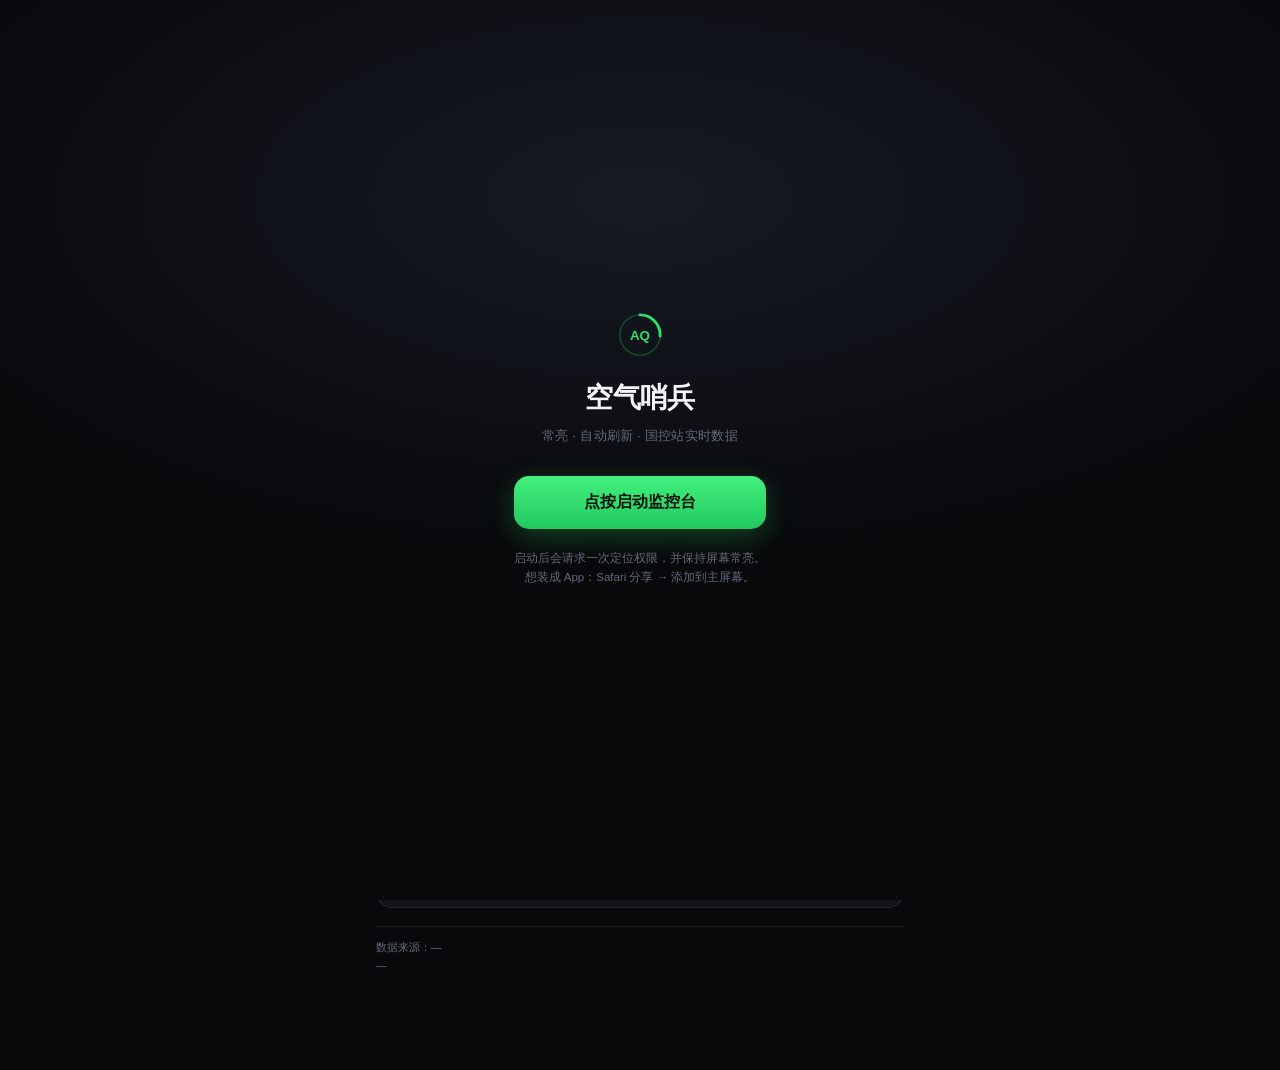
==== source/web/index.html @ c018f857 "docs: full project background + home handover; add source tree and home snapshot producer scripts" ====
<!DOCTYPE html>
<html lang="zh-CN">
<head>
<meta charset="utf-8">
<meta name="viewport" content="width=device-width, initial-scale=1, maximum-scale=1, user-scalable=no, viewport-fit=cover">
<title>空气哨兵 · 实时空气质量</title>
<meta name="description" content="iPhone 常亮实时空气质量看板，自动刷新，无需下拉。">
<meta name="theme-color" content="#08090b">
<meta name="apple-mobile-web-app-capable" content="yes">
<meta name="mobile-web-app-capable" content="yes">
<meta name="apple-mobile-web-app-status-bar-style" content="black-translucent">
<meta name="apple-mobile-web-app-title" content="空气哨兵">
<meta name="format-detection" content="telephone=no">
<link rel="apple-touch-icon" href="icon-192.png">
<link rel="icon" type="image/png" sizes="192x192" href="icon-192.png">
<link rel="icon" type="image/svg+xml" href="icon.svg">
<link rel="manifest" href="manifest.webmanifest">
<link rel="stylesheet" href="styles.css">
</head>
<body>

<!-- iOS 常亮保活：无声循环视频，不可见、不占位 -->
<video id="wake-video" playsinline webkit-playsinline muted loop preload="auto" aria-hidden="true" tabindex="-1"></video>

<div id="glow" aria-hidden="true"></div>

<!-- 首屏启动层：iOS 的常亮/视频保活与定位授权都需要一次用户手势 -->
<div id="boot" class="boot">
  <div class="boot-inner">
    <div class="boot-mark" aria-hidden="true">
      <svg viewBox="0 0 48 48" width="46" height="46">
        <circle cx="24" cy="24" r="21" fill="none" stroke="currentColor" stroke-width="1.5" opacity="0.28"></circle>
        <circle cx="24" cy="24" r="21" fill="none" stroke="currentColor" stroke-width="3" stroke-linecap="round"
                stroke-dasharray="34 98" transform="rotate(-90 24 24)"></circle>
        <text x="24" y="29" text-anchor="middle" font-size="14" font-weight="700" fill="currentColor"
              font-family="-apple-system, sans-serif">AQ</text>
      </svg>
    </div>
    <h1 class="boot-title">空气哨兵</h1>
    <p class="boot-sub">常亮 · 自动刷新 · 国控站实时数据</p>
    <button id="boot-btn" class="boot-btn" type="button">点按启动监控台</button>
    <p class="boot-note">
      启动后会请求一次定位权限，并保持屏幕常亮。<br>
      想装成 App：Safari 分享 → 添加到主屏幕。
    </p>
  </div>
</div>

<div id="app">

  <header id="topbar">
    <div class="loc-block">
      <div id="loc-name" class="loc-name">定位中…</div>
      <div id="loc-sub" class="loc-sub">正在获取你的位置</div>
    </div>
    <div class="live-block">
      <div class="ring-wrap" title="距下次自动刷新">
        <svg class="ring" viewBox="0 0 40 40" aria-hidden="true">
          <circle class="ring-bg" cx="20" cy="20" r="16"></circle>
          <circle class="ring-fg" id="ring-fg" cx="20" cy="20" r="16"></circle>
        </svg>
        <span id="ring-dot" class="ring-dot"></span>
      </div>
      <div class="live-text">
        <span id="live-label" class="live-label">自动刷新</span>
        <span id="live-count" class="live-count">--:--</span>
      </div>
    </div>
  </header>

  <div id="banner" class="banner" hidden></div>

  <main id="main">

    <section class="hero" id="hero">
      <div class="hero-top">
        <span class="hero-kicker" id="std-label">中国标准 AQI</span>
      </div>
      <div class="aqi-row">
        <div class="aqi-num" id="aqi-num">--</div>
        <div class="aqi-side">
          <div class="aqi-level" id="aqi-level">加载中</div>
          <div class="aqi-alt" id="aqi-alt"></div>
          <div class="aqi-primary" id="aqi-primary"></div>
        </div>
      </div>
      <div class="aqi-scale" id="aqi-scale" aria-hidden="true">
        <span data-lv="0"></span><span data-lv="1"></span><span data-lv="2"></span>
        <span data-lv="3"></span><span data-lv="4"></span><span data-lv="5"></span>
      </div>
      <p class="aqi-advice" id="aqi-advice">正在连接数据源…</p>
      <div class="aqi-stamp" id="aqi-stamp"></div>
    </section>

    <section class="grid6" id="grid6"></section>

    <section class="panel">
      <div class="panel-head">
        <h2>过去 24 小时</h2>
        <span class="panel-note" id="note-24">AQI 逐小时</span>
      </div>
      <div class="chart-box">
        <canvas id="chart24"></canvas>
      </div>
    </section>

    <section class="panel">
      <div class="panel-head">
        <h2 id="fc-title">未来 7 天</h2>
        <span class="panel-note">PM2.5 / PM10 / O₃ 日均区间</span>
      </div>
      <div id="trend7" class="trend7"></div>
      <div class="seg seg-mini" id="seg-fc">
        <button type="button" data-v="pm25" class="on">PM2.5</button>
        <button type="button" data-v="pm10">PM10</button>
        <button type="button" data-v="o3">臭氧</button>
      </div>
      <p class="panel-foot" id="fc-foot">这是逐日区间预报（min / avg / max），不是国控站实测值。国控站只发布已发生的实测数据，本身不提供预报。</p>
    </section>

    <section class="panel" id="wx-panel" hidden>
      <div class="panel-head">
        <h2>现场气象</h2>
        <span class="panel-note">辅助判读</span>
      </div>
      <div id="wx-grid" class="wx-grid"></div>
      <p class="panel-foot" id="wx-foot">现场气象与空气质量同一路国控站发布数据，用于解释污染的扩散与累积条件。</p>
    </section>

    <footer id="foot">
      <div id="src-line">数据来源：—</div>
      <div id="meta-line">—</div>
    </footer>

  </main>

</div>

<!-- 悬浮按钮必须位于 #app 之外：#app 带防烧屏 transform，会成为 fixed 的定位祖先 -->
<button id="gear" class="gear" type="button" aria-label="设置">
  <svg viewBox="0 0 24 24" width="20" height="20" aria-hidden="true">
    <path fill="currentColor" d="M12 8.5A3.5 3.5 0 1 0 12 15.5A3.5 3.5 0 1 0 12 8.5Zm0 5.2A1.7 1.7 0 1 1 12 10.3a1.7 1.7 0 0 1 0 3.4Z"/>
    <path fill="currentColor" d="M19.4 13.0a1.2 1.2 0 0 0 .7-1.1v-1.8a1.2 1.2 0 0 0-.7-1.1l-1.3-.5a6.4 6.4 0 0 0-.5-1.2l.5-1.3a1.2 1.2 0 0 0-.2-1.3l-1.3-1.3a1.2 1.2 0 0 0-1.3-.2l-1.3.5a6.4 6.4 0 0 0-1.2-.5L12 2.6a1.2 1.2 0 0 0-1.1-.7H9.1a1.2 1.2 0 0 0-1.1.7l-.5 1.3a6.4 6.4 0 0 0-1.2.5l-1.3-.5a1.2 1.2 0 0 0-1.3.2L2.4 5.4a1.2 1.2 0 0 0-.2 1.3l.5 1.3a6.4 6.4 0 0 0-.5 1.2l-1.3.5a1.2 1.2 0 0 0-.7 1.1v1.8a1.2 1.2 0 0 0 .7 1.1l1.3.5a6.4 6.4 0 0 0 .5 1.2l-.5 1.3a1.2 1.2 0 0 0 .2 1.3l1.3 1.3a1.2 1.2 0 0 0 1.3.2l1.3-.5a6.4 6.4 0 0 0 1.2.5l.5 1.3a1.2 1.2 0 0 0 1.1.7h1.8a1.2 1.2 0 0 0 1.1-.7l.5-1.3a6.4 6.4 0 0 0 1.2-.5l1.3.5a1.2 1.2 0 0 0 1.3-.2l1.3-1.3a1.2 1.2 0 0 0 .2-1.3l-.5-1.3a6.4 6.4 0 0 0 .5-1.2l1.3-.5ZM12 16.9A4.9 4.9 0 1 1 12 7.1a4.9 4.9 0 0 1 0 9.8Z"/>
  </svg>
</button>

<button id="refresh-btn" class="refresh-btn" type="button" aria-label="立即刷新">
  <svg viewBox="0 0 24 24" width="20" height="20" aria-hidden="true">
    <path fill="currentColor" d="M12 5V2L7 6l5 4V7a5 5 0 1 1-5 5H5a7 7 0 1 0 7-7Z"/>
  </svg>
</button>

<div id="sheet" class="sheet" hidden>
  <div class="sheet-backdrop" data-close></div>
  <div class="sheet-body" role="dialog" aria-modal="true" aria-label="设置">
    <div class="sheet-grip"></div>
    <h2 class="sheet-title">显示与刷新</h2>

    <div class="field">
      <div class="field-label">自动刷新间隔</div>
      <div class="seg" id="seg-interval">
        <button type="button" data-v="60">1 分钟</button>
        <button type="button" data-v="300">5 分钟</button>
        <button type="button" data-v="600">10 分钟</button>
        <button type="button" data-v="1800">30 分钟</button>
      </div>
      <p class="field-hint">国控站实测值本身约每小时更新一次，刷新更快只是更早拿到新数据。</p>
    </div>

    <div class="field">
      <div class="field-label">评价标准</div>
      <div class="seg" id="seg-std">
        <button type="button" data-v="cn">中国 HJ 633-2012</button>
        <button type="button" data-v="us">美国 US EPA</button>
      </div>
      <p class="field-hint">同一份浓度数据，两套标准的分级限值不同，美标通常更严。</p>
    </div>

    <div class="field">
      <div class="field-label">屏幕常亮</div>
      <div class="row-switch">
        <div class="row-text">
          <div class="row-title">保持屏幕不熄灭</div>
          <div class="row-sub" id="wake-status">未启用</div>
        </div>
        <button type="button" id="sw-wake" class="switch" role="switch" aria-checked="false" aria-label="保持屏幕不熄灭"><span></span></button>
      </div>
      <p class="field-hint">iPhone 网页无法调用系统常亮接口，这里用一段无声循环视频保活。会略微增加发热和耗电。</p>
    </div>

    <div class="field">
      <div class="field-label">防烧屏微位移</div>
      <div class="row-switch">
        <div class="row-text">
          <div class="row-title">每分钟轻微移动画面</div>
          <div class="row-sub">OLED 屏长时间显示静止内容会留残影</div>
        </div>
        <button type="button" id="sw-shift" class="switch" role="switch" aria-checked="true" aria-label="防烧屏微位移"><span></span></button>
      </div>
    </div>

    <div class="field">
      <div class="field-label">现场气象</div>
      <div class="row-switch">
        <div class="row-text">
          <div class="row-title">显示温湿度与风力</div>
          <div class="row-sub">帮助判断污染扩散条件</div>
        </div>
        <button type="button" id="sw-wx" class="switch" role="switch" aria-checked="true" aria-label="显示现场气象"><span></span></button>
      </div>
    </div>

    <div class="field">
      <div class="field-label">免密钥备用源</div>
      <div class="row-switch">
        <div class="row-text">
          <div class="row-title">官方不可用时用模式数据兜底</div>
          <div class="row-sub">关闭后，未配置官方 token 时页面不显示任何数字</div>
        </div>
        <button type="button" id="sw-fallback" class="switch" role="switch" aria-checked="true" aria-label="免密钥备用源"><span></span></button>
      </div>
      <p class="field-hint">备用源是 Open-Meteo 的卫星+模式推算值，显示时会明确标注；官方国控站数据接通后自动优先使用官方。</p>
    </div>

    <div class="field">
      <div class="field-label">位置</div>
      <div class="loc-actions">
        <button type="button" id="btn-relocate" class="btn">重新定位</button>
        <button type="button" id="btn-manual" class="btn btn-ghost">手动指定城市</button>
      </div>
      <div id="manual-box" class="manual-box" hidden>
        <input id="manual-input" type="text" inputmode="search" autocomplete="off" placeholder="输入城市或区县名，如：杭州西湖区">
        <button type="button" id="btn-manual-go" class="btn">确定</button>
      </div>
      <p class="field-hint" id="loc-hint">定位失败时会自动回退到上次成功的位置。</p>
    </div>

    <div class="field">
      <div class="field-label">运行状态</div>
      <div class="diag" id="diag"></div>
    </div>

    <button type="button" class="btn btn-wide" data-close>完成</button>
  </div>
</div>

<script src="app.js"></script>
</body>
</html>
---- source/web/styles.css ----
/* 空气哨兵 AirSentinel — 夜间观测站仪表 */

:root {
  --bg: #08090b;
  --surface: #11131a;
  --surface-2: #171a22;
  --line: rgba(255, 255, 255, 0.08);
  --line-strong: rgba(255, 255, 255, 0.16);
  --text: #f2f4f8;
  --text-2: #99a0ae;
  --text-3: #626a78;
  --aqi: #4a5060;
  --safe-top: env(safe-area-inset-top, 0px);
  --safe-bottom: env(safe-area-inset-bottom, 0px);
  --safe-left: env(safe-area-inset-left, 0px);
  --safe-right: env(safe-area-inset-right, 0px);
}

* { box-sizing: border-box; -webkit-tap-highlight-color: transparent; }

html, body {
  margin: 0;
  padding: 0;
  background: var(--bg);
  color: var(--text);
  font-family: -apple-system, BlinkMacSystemFont, "SF Pro Text", "PingFang SC",
    "Helvetica Neue", "Microsoft YaHei", sans-serif;
  font-size: 15px;
  line-height: 1.45;
  -webkit-font-smoothing: antialiased;
  -webkit-text-size-adjust: 100%;
  overscroll-behavior-y: none;
}

body {
  min-height: 100vh;
  min-height: 100dvh;
}

#wake-video {
  position: fixed;
  top: -1px;
  left: -1px;
  width: 1px;
  height: 1px;
  opacity: 0;
  pointer-events: none;
  z-index: -1;
}

/* 顶部主色漫射光 */
#glow {
  position: fixed;
  inset: 0;
  pointer-events: none;
  z-index: 0;
  background:
    radial-gradient(120% 55% at 50% -12%, color-mix(in srgb, var(--aqi) 42%, transparent) 0%, transparent 62%),
    radial-gradient(90% 40% at 50% 0%, color-mix(in srgb, var(--aqi) 16%, transparent) 0%, transparent 70%);
  transition: background 1.2s ease;
  will-change: background;
}

#app {
  position: relative;
  z-index: 1;
  max-width: 560px;
  margin: 0 auto;
  padding: calc(var(--safe-top) + 10px) calc(16px + var(--safe-right)) calc(var(--safe-bottom) + 96px) calc(16px + var(--safe-left));
  transition: transform 1.6s cubic-bezier(.4, 0, .2, 1);
  will-change: transform;
}

/* ---------- 顶栏 ---------- */
#topbar {
  display: flex;
  align-items: flex-start;
  justify-content: space-between;
  gap: 12px;
  min-height: 46px;
}

.loc-block { min-width: 0; flex: 1; }

.loc-name {
  font-size: 19px;
  font-weight: 600;
  letter-spacing: -0.01em;
  white-space: nowrap;
  overflow: hidden;
  text-overflow: ellipsis;
}

.loc-sub {
  font-size: 12px;
  color: var(--text-3);
  margin-top: 2px;
  white-space: nowrap;
  overflow: hidden;
  text-overflow: ellipsis;
  font-variant-numeric: tabular-nums;
}

.live-block {
  display: flex;
  align-items: center;
  gap: 8px;
  flex-shrink: 0;
  padding-top: 2px;
}

.ring-wrap { position: relative; width: 30px; height: 30px; }

.ring { width: 30px; height: 30px; transform: rotate(-90deg); display: block; }

.ring-bg { fill: none; stroke: rgba(255, 255, 255, 0.10); stroke-width: 3; }

.ring-fg {
  fill: none;
  stroke: var(--aqi);
  stroke-width: 3;
  stroke-linecap: round;
  stroke-dasharray: 100.53;
  stroke-dashoffset: 0;
  transition: stroke 1.2s ease;
}

.ring-dot {
  position: absolute;
  top: 50%;
  left: 50%;
  width: 5px;
  height: 5px;
  margin: -2.5px 0 0 -2.5px;
  border-radius: 50%;
  background: var(--aqi);
  transition: background 1.2s ease;
}

.ring-dot.pulse { animation: pulse 2.4s ease-in-out infinite; }

@keyframes pulse {
  0%, 100% { opacity: 1; transform: scale(1); }
  50% { opacity: 0.35; transform: scale(0.72); }
}

.live-text { display: flex; flex-direction: column; align-items: flex-end; line-height: 1.15; }

.live-label { font-size: 10px; color: var(--text-3); letter-spacing: 0.02em; }

.live-count {
  font-size: 13px;
  font-weight: 600;
  font-variant-numeric: tabular-nums;
  color: var(--text-2);
}

/* ---------- 横幅 ---------- */
.banner {
  margin-top: 12px;
  padding: 10px 12px;
  border-radius: 12px;
  font-size: 12.5px;
  line-height: 1.5;
  border: 1px solid transparent;
  display: flex;
  gap: 8px;
  align-items: flex-start;
}

.banner::before {
  content: "";
  flex-shrink: 0;
  width: 6px;
  height: 6px;
  border-radius: 50%;
  margin-top: 6px;
  background: currentColor;
}

.banner.warn { background: rgba(255, 176, 32, 0.12); border-color: rgba(255, 176, 32, 0.3); color: #ffc861; }
.banner.err  { background: rgba(255, 77, 79, 0.12); border-color: rgba(255, 77, 79, 0.32); color: #ff8b8c; }
.banner.info { background: rgba(64, 158, 255, 0.12); border-color: rgba(64, 158, 255, 0.3); color: #79bcff; }

.banner b { font-weight: 600; }

/* ---------- Hero ---------- */
.hero { margin-top: 6px; padding: 14px 0 6px; }

.hero-top { display: flex; justify-content: space-between; align-items: center; }

.hero-kicker {
  font-size: 11px;
  color: var(--text-3);
  letter-spacing: 0.08em;
  text-transform: uppercase;
}

.aqi-row {
  display: flex;
  align-items: baseline;
  gap: 14px;
  margin-top: -6px;
}

.aqi-num {
  font-size: clamp(92px, 32vw, 150px);
  font-weight: 600;
  letter-spacing: -0.055em;
  line-height: 0.92;
  color: var(--aqi);
  font-variant-numeric: tabular-nums;
  transition: color 1.2s ease;
  text-shadow: 0 0 48px color-mix(in srgb, var(--aqi) 34%, transparent);
  min-width: 2ch;
}

.aqi-num.tick { animation: tick 0.55s cubic-bezier(.2, .8, .3, 1); }

@keyframes tick {
  0% { transform: translateY(7px); opacity: 0.35; }
  100% { transform: translateY(0); opacity: 1; }
}

.aqi-side { flex: 1; min-width: 0; padding-bottom: 8px; }

.aqi-level {
  font-size: 26px;
  font-weight: 650;
  letter-spacing: -0.01em;
  color: var(--text);
  line-height: 1.1;
}

.aqi-alt {
  margin-top: 6px;
  font-size: 11.5px;
  color: var(--text-3);
  font-variant-numeric: tabular-nums;
  line-height: 1.4;
}

.aqi-alt b { color: var(--text-2); font-weight: 600; }

.aqi-primary {
  margin-top: 7px;
  font-size: 12.5px;
  color: var(--text-2);
}

.aqi-primary .chip {
  display: inline-block;
  padding: 2px 8px;
  border-radius: 6px;
  background: var(--surface-2);
  border: 1px solid var(--line);
  color: var(--text);
  font-weight: 600;
  font-size: 11.5px;
  margin-right: 5px;
}

/* 六级色标 */
.aqi-scale {
  display: flex;
  gap: 3px;
  margin-top: 14px;
  height: 4px;
}

.aqi-scale span {
  flex: 1;
  border-radius: 2px;
  background: var(--line-strong);
  opacity: 0.32;
  transition: opacity 0.5s ease, transform 0.5s ease;
}

.aqi-scale span[data-lv="0"] { background: #2ee06a; }
.aqi-scale span[data-lv="1"] { background: #f2d024; }
.aqi-scale span[data-lv="2"] { background: #ff8f3c; }
.aqi-scale span[data-lv="3"] { background: #ff4d4f; }
.aqi-scale span[data-lv="4"] { background: #c45cff; }
.aqi-scale span[data-lv="5"] { background: #a03054; }

.aqi-scale span.on { opacity: 1; transform: scaleY(1.9); }

.aqi-advice {
  margin: 14px 0 0;
  font-size: 13.5px;
  line-height: 1.62;
  color: var(--text-2);
}

.aqi-stamp {
  margin-top: 10px;
  font-size: 11.5px;
  color: var(--text-3);
  font-variant-numeric: tabular-nums;
}

/* ---------- 六项污染物 ---------- */
.grid6 {
  display: grid;
  grid-template-columns: repeat(3, 1fr);
  gap: 8px;
  margin-top: 20px;
}

.pcell {
  background: var(--surface);
  border: 1px solid var(--line);
  border-radius: 13px;
  padding: 10px 11px 11px;
  position: relative;
  overflow: hidden;
}

.pcell.hot { border-color: color-mix(in srgb, var(--pc, #fff) 45%, transparent); }

.pcell-label {
  font-size: 11px;
  color: var(--text-3);
  letter-spacing: 0.02em;
  display: flex;
  justify-content: space-between;
  align-items: baseline;
  gap: 4px;
}

.pcell-iaqi { font-size: 10px; font-variant-numeric: tabular-nums; opacity: 0.85; }

.pcell-val {
  margin-top: 5px;
  font-size: 23px;
  font-weight: 600;
  letter-spacing: -0.025em;
  line-height: 1.05;
  font-variant-numeric: tabular-nums;
  color: var(--text);
}

.pcell-val.na { color: var(--text-3); font-size: 17px; font-weight: 500; }

.pcell-unit { font-size: 10px; color: var(--text-3); margin-top: 2px; font-weight: 400; }

.pcell-bar {
  margin-top: 8px;
  height: 3px;
  border-radius: 2px;
  background: rgba(255, 255, 255, 0.08);
  overflow: hidden;
}

.pcell-bar i {
  display: block;
  height: 100%;
  border-radius: 2px;
  background: var(--pc, var(--text-3));
  width: 0;
  transition: width 0.7s cubic-bezier(.4, 0, .2, 1);
}

/* ---------- 面板 ---------- */
.panel {
  margin-top: 14px;
  background: var(--surface);
  border: 1px solid var(--line);
  border-radius: 16px;
  padding: 14px 14px 13px;
}

.panel-head {
  display: flex;
  align-items: baseline;
  justify-content: space-between;
  gap: 8px;
  margin-bottom: 10px;
}

.panel-head h2 {
  margin: 0;
  font-size: 13px;
  font-weight: 600;
  color: var(--text);
  letter-spacing: 0.01em;
}

.panel-note { font-size: 11px; color: var(--text-3); font-variant-numeric: tabular-nums; }

.panel-foot {
  margin: 10px 0 0;
  font-size: 11px;
  line-height: 1.55;
  color: var(--text-3);
  border-top: 1px solid var(--line);
  padding-top: 9px;
}

.chart-box { position: relative; width: 100%; height: 148px; }

#chart24 { display: block; width: 100%; height: 148px; }

/* 7 天趋势 */
.trend7 { display: flex; flex-direction: column; gap: 1px; }

.t7-row {
  display: grid;
  grid-template-columns: 62px 1fr 74px;
  align-items: center;
  gap: 9px;
  padding: 6px 0;
}

.t7-day { font-size: 12px; color: var(--text-2); font-variant-numeric: tabular-nums; }
.t7-day.today { color: var(--text); font-weight: 600; }

.t7-track { height: 8px; border-radius: 4px; background: rgba(255, 255, 255, 0.06); overflow: hidden; }

.t7-track i {
  display: block;
  height: 100%;
  border-radius: 4px;
  width: 0;
  transition: width 0.7s cubic-bezier(.4, 0, .2, 1);
}

.t7-val {
  display: flex;
  align-items: baseline;
  justify-content: flex-end;
  gap: 6px;
  font-variant-numeric: tabular-nums;
}

.t7-num { font-size: 15px; font-weight: 600; }
.t7-lv { font-size: 10.5px; color: var(--text-3); }

/* 气象 */
.wx-grid {
  display: grid;
  grid-template-columns: repeat(4, 1fr);
  gap: 8px;
}

.wx-cell { text-align: left; }
.wx-k { font-size: 10.5px; color: var(--text-3); letter-spacing: 0.02em; }
.wx-v {
  font-size: 17px;
  font-weight: 600;
  margin-top: 3px;
  font-variant-numeric: tabular-nums;
  letter-spacing: -0.02em;
}
.wx-u { font-size: 10px; color: var(--text-3); font-weight: 400; margin-left: 1px; }

/* ---------- 页脚 ---------- */
#foot {
  margin-top: 18px;
  padding-top: 12px;
  border-top: 1px solid var(--line);
  font-size: 10.5px;
  line-height: 1.7;
  color: var(--text-3);
}

#foot a { color: var(--text-3); }

/* ---------- 悬浮按钮 ---------- */
.gear, .refresh-btn {
  position: fixed;
  z-index: 30;
  width: 46px;
  height: 46px;
  border-radius: 50%;
  border: 1px solid var(--line-strong);
  background: rgba(23, 26, 34, 0.86);
  -webkit-backdrop-filter: blur(18px) saturate(1.5);
  backdrop-filter: blur(18px) saturate(1.5);
  color: var(--text-2);
  display: flex;
  align-items: center;
  justify-content: center;
  cursor: pointer;
  bottom: calc(var(--safe-bottom) + 22px);
  transition: color 0.2s, transform 0.2s, border-color 0.2s;
}

.gear { right: calc(var(--safe-right) + 18px); }
.refresh-btn { right: calc(var(--safe-right) + 74px); }

.gear:active, .refresh-btn:active { transform: scale(0.92); color: var(--text); border-color: var(--aqi); }

.refresh-btn.spin svg { animation: spin 0.8s linear infinite; }
@keyframes spin { to { transform: rotate(360deg); } }

/* ---------- 设置抽屉 ---------- */
.sheet { position: fixed; inset: 0; z-index: 60; }
.sheet[hidden] { display: none; }

.sheet-backdrop {
  position: absolute;
  inset: 0;
  background: rgba(0, 0, 0, 0.55);
  -webkit-backdrop-filter: blur(3px);
  backdrop-filter: blur(3px);
  animation: fade 0.22s ease;
}

@keyframes fade { from { opacity: 0; } to { opacity: 1; } }

.sheet-body {
  position: absolute;
  left: 0;
  right: 0;
  bottom: 0;
  max-height: 88vh;
  max-height: 88dvh;
  overflow-y: auto;
  -webkit-overflow-scrolling: touch;
  background: #101219;
  border-top-left-radius: 22px;
  border-top-right-radius: 22px;
  border-top: 1px solid var(--line-strong);
  padding: 8px 18px calc(var(--safe-bottom) + 26px);
  animation: slideup 0.3s cubic-bezier(.2, .8, .3, 1);
}

@keyframes slideup { from { transform: translateY(100%); } to { transform: translateY(0); } }

.sheet-grip {
  width: 38px;
  height: 4px;
  border-radius: 2px;
  background: rgba(255, 255, 255, 0.22);
  margin: 6px auto 12px;
}

.sheet-title { margin: 0 0 6px; font-size: 17px; font-weight: 650; }

.field { padding: 14px 0; border-top: 1px solid var(--line); }
.field-label { font-size: 11px; color: var(--text-3); letter-spacing: 0.06em; margin-bottom: 9px; }
.field-hint { margin: 9px 0 0; font-size: 11px; line-height: 1.55; color: var(--text-3); }

.seg {
  display: flex;
  gap: 5px;
  background: var(--surface);
  border: 1px solid var(--line);
  border-radius: 11px;
  padding: 3px;
}

.seg button {
  flex: 1;
  border: 0;
  background: transparent;
  color: var(--text-2);
  font-size: 12.5px;
  font-family: inherit;
  padding: 7px 2px;
  border-radius: 8px;
  cursor: pointer;
  white-space: nowrap;
  transition: background 0.18s, color 0.18s;
}

.seg button.on { background: var(--surface-2); color: var(--text); font-weight: 600; box-shadow: 0 1px 3px rgba(0,0,0,0.4); }

.seg-mini { margin-top: 11px; }
.seg-mini button { padding: 5px 2px; font-size: 11.5px; }

.row-switch { display: flex; align-items: center; justify-content: space-between; gap: 14px; }
.row-text { min-width: 0; }
.row-title { font-size: 14px; font-weight: 500; }
.row-sub { font-size: 11.5px; color: var(--text-3); margin-top: 2px; line-height: 1.45; }

.switch {
  flex-shrink: 0;
  width: 50px;
  height: 30px;
  border-radius: 15px;
  border: 1px solid var(--line-strong);
  background: var(--surface);
  padding: 0;
  cursor: pointer;
  position: relative;
  transition: background 0.22s, border-color 0.22s;
}

.switch span {
  position: absolute;
  top: 2px;
  left: 2px;
  width: 24px;
  height: 24px;
  border-radius: 50%;
  background: #6b7280;
  transition: transform 0.22s cubic-bezier(.2, .8, .3, 1), background 0.22s;
}

.switch[aria-checked="true"] { background: color-mix(in srgb, var(--aqi) 34%, var(--surface-2)); border-color: color-mix(in srgb, var(--aqi) 55%, transparent); }
.switch[aria-checked="true"] span { transform: translateX(20px); background: var(--aqi); }

.loc-actions { display: flex; gap: 8px; }

.btn {
  flex: 1;
  border: 1px solid var(--line-strong);
  background: var(--surface-2);
  color: var(--text);
  font-family: inherit;
  font-size: 13.5px;
  font-weight: 500;
  padding: 10px 12px;
  border-radius: 11px;
  cursor: pointer;
  transition: opacity 0.18s, transform 0.18s;
}

.btn:active { transform: scale(0.97); opacity: 0.82; }
.btn-ghost { background: transparent; color: var(--text-2); }
.btn-wide { width: 100%; margin-top: 16px; padding: 13px; font-size: 15px; font-weight: 600; }

.manual-box { display: flex; gap: 8px; margin-top: 9px; }
.manual-box .btn { flex: 0 0 auto; padding: 10px 16px; }

#manual-input {
  flex: 1;
  min-width: 0;
  background: var(--surface);
  border: 1px solid var(--line-strong);
  border-radius: 11px;
  color: var(--text);
  font-family: inherit;
  font-size: 14px;
  padding: 10px 12px;
  outline: none;
}

#manual-input:focus { border-color: var(--aqi); }

.diag {
  font-size: 11px;
  line-height: 1.75;
  color: var(--text-3);
  font-family: ui-monospace, "SF Mono", Menlo, monospace;
  font-variant-numeric: tabular-nums;
  background: var(--surface);
  border: 1px solid var(--line);
  border-radius: 11px;
  padding: 10px 11px;
  word-break: break-all;
}

.diag b { color: var(--text-2); font-weight: 500; }
.diag .ok { color: #2ee06a; }
.diag .bad { color: #ff8b8c; }

/* ---------- 启动层 ---------- */
.boot {
  position: fixed;
  inset: 0;
  z-index: 80;
  background: radial-gradient(90% 60% at 50% 22%, #161a24 0%, var(--bg) 68%);
  display: flex;
  align-items: center;
  justify-content: center;
  padding: 32px 28px calc(var(--safe-bottom) + 32px);
  animation: fade 0.3s ease;
}

.boot[hidden] { display: none; }

.boot-inner { text-align: center; max-width: 340px; }

.boot-mark {
  color: #2ee06a;
  margin: 0 auto 20px;
  width: 46px;
  height: 46px;
  animation: breathe 3.6s ease-in-out infinite;
}

@keyframes breathe {
  0%, 100% { opacity: 0.72; transform: scale(1); }
  50% { opacity: 1; transform: scale(1.06); }
}

.boot-title {
  margin: 0;
  font-size: 28px;
  font-weight: 680;
  letter-spacing: -0.02em;
}

.boot-sub {
  margin: 8px 0 30px;
  font-size: 13px;
  color: var(--text-3);
  letter-spacing: 0.02em;
}

.boot-btn {
  width: 100%;
  border: 0;
  border-radius: 15px;
  padding: 16px;
  font-family: inherit;
  font-size: 16px;
  font-weight: 650;
  color: #06110a;
  background: linear-gradient(180deg, #43f07e 0%, #22c95f 100%);
  cursor: pointer;
  box-shadow: 0 8px 28px rgba(46, 224, 106, 0.26);
  transition: transform 0.16s, box-shadow 0.16s;
}

.boot-btn:active { transform: scale(0.97); box-shadow: 0 4px 16px rgba(46, 224, 106, 0.2); }

.boot-note {
  margin: 20px 0 0;
  font-size: 11.5px;
  line-height: 1.7;
  color: var(--text-3);
}

/* 骨架/空态 */
.skel {
  background: linear-gradient(90deg, rgba(255,255,255,0.045) 25%, rgba(255,255,255,0.09) 37%, rgba(255,255,255,0.045) 63%);
  background-size: 400% 100%;
  animation: shimmer 1.4s ease infinite;
  border-radius: 5px;
  color: transparent !important;
}

@keyframes shimmer { 0% { background-position: 100% 50%; } 100% { background-position: 0 50%; } }

@media (max-width: 360px) {
  .grid6 { grid-template-columns: repeat(2, 1fr); }
  .wx-grid { grid-template-columns: repeat(2, 1fr); gap: 12px; }
  .aqi-level { font-size: 22px; }
}

@media (prefers-reduced-motion: reduce) {
  * { animation-duration: 0.01ms !important; transition-duration: 0.01ms !important; }
}
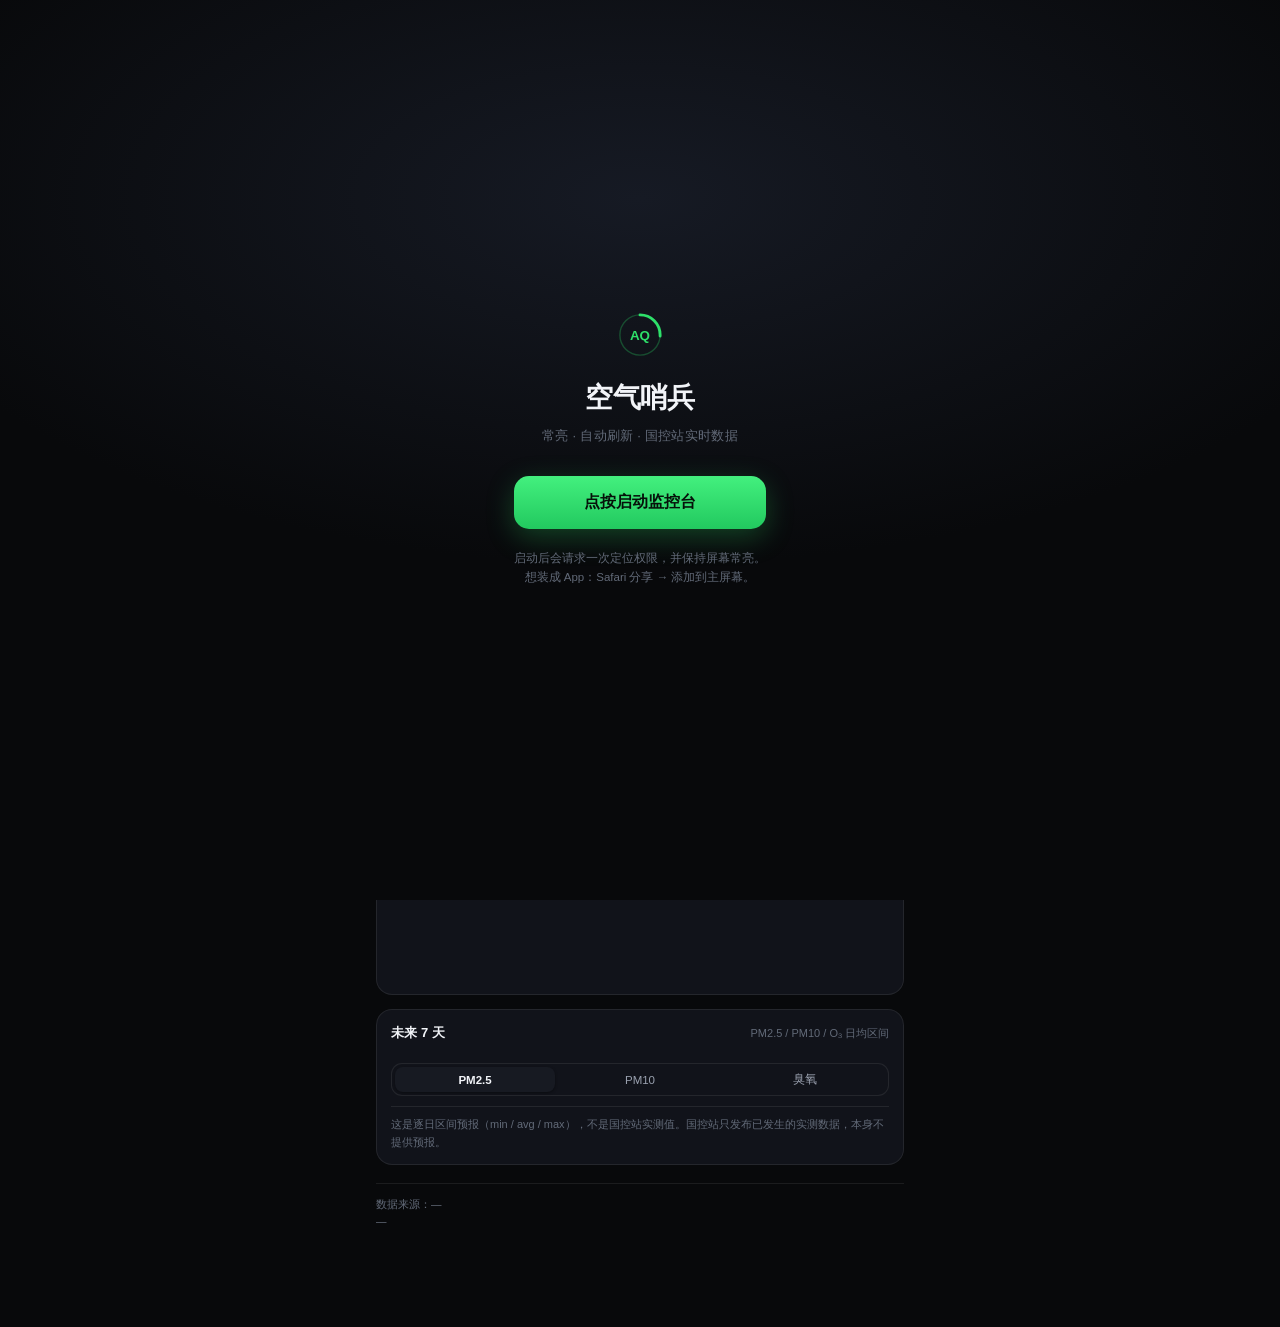
==== commit 59278705: "trend: click pollutant card to show hourly concentration trend" ====
--- a/source/web/index.html
+++ b/source/web/index.html
@@ -94,6 +94,17 @@
 
     <section class="grid6" id="grid6"></section>
 
+    <section class="panel" id="trend-panel">
+      <div class="panel-head">
+        <h2 id="trend-title">分小时趋势</h2>
+        <span class="panel-note" id="trend-note">—</span>
+      </div>
+      <div class="chart-box">
+        <canvas id="chartTrend"></canvas>
+      </div>
+      <p class="panel-foot" id="trend-foot">点上面任意一张污染物卡片，切换这里的分小时趋势。</p>
+    </section>
+
     <section class="panel">
       <div class="panel-head">
         <h2>过去 24 小时</h2>
--- a/source/web/styles.css
+++ b/source/web/styles.css
@@ -314,9 +314,22 @@
   padding: 10px 11px 11px;
   position: relative;
   overflow: hidden;
+  cursor: pointer;
+  -webkit-tap-highlight-color: transparent;
+  transition: border-color 0.2s ease, box-shadow 0.2s ease;
 }
 
 .pcell.hot { border-color: color-mix(in srgb, var(--pc, #fff) 45%, transparent); }
+
+.pcell.sel {
+  border-color: color-mix(in srgb, var(--pc, #8ab4ff) 75%, transparent);
+  box-shadow: inset 0 0 0 1px color-mix(in srgb, var(--pc, #8ab4ff) 55%, transparent);
+}
+
+.pcell:focus-visible {
+  outline: 2px solid var(--pc, #8ab4ff);
+  outline-offset: 2px;
+}
 
 .pcell-label {
   font-size: 11px;
